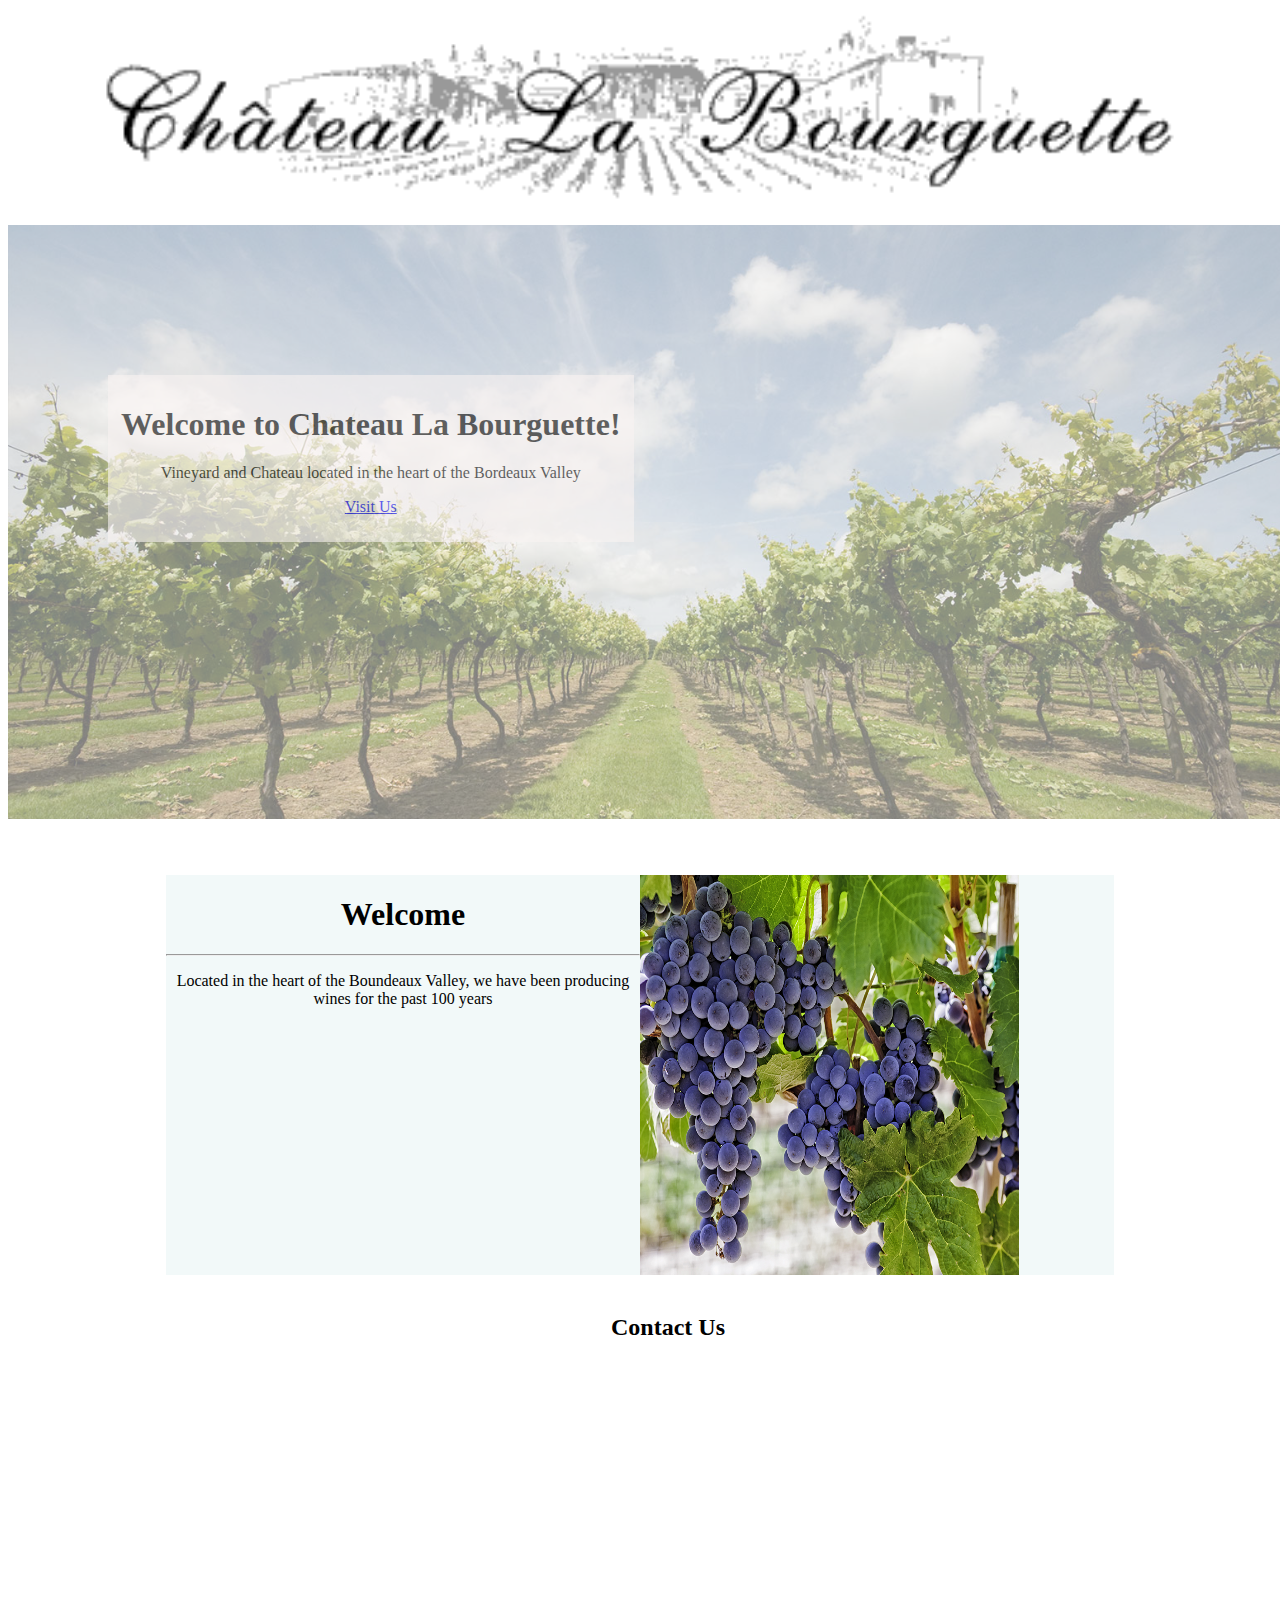
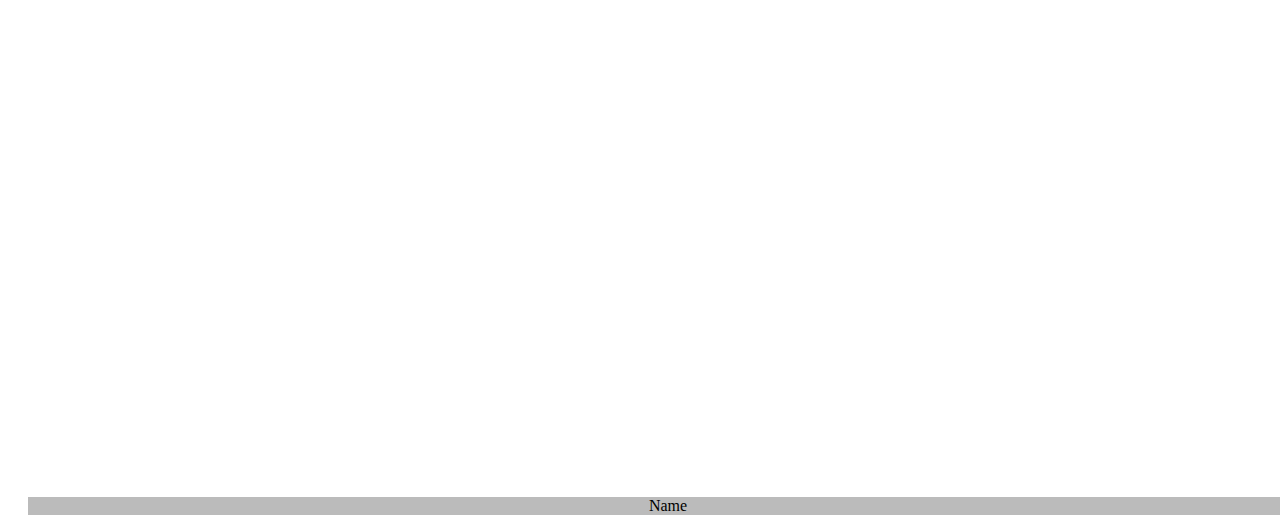
==== Chateaux Website/index.html @ 5cafb5a1 "Add files via upload" ====
<!DOCTYPE html>
<html lang="en" dir="ltr">
  <head>
    <meta charset="utf-8">
    <title>Chateau La Bourguette</title>
    <link rel="stylesheet" href="style.css">
    <link href="https://cdn.jsdelivr.net/npm/bootstrap@5.0.0-beta1/dist/css/bootstrap.min.css" rel="stylesheet" integrity="sha384-giJF6kkoqNQ00vy+HMDP7azOuL0xtbfIcaT9wjKHr8RbDVddVHyTfAAsrekwKmP1" crossorigin="anonymous">
    <script src="https://cdn.jsdelivr.net/npm/@popperjs/core@2.5.4/dist/umd/popper.min.js" integrity="sha384-q2kxQ16AaE6UbzuKqyBE9/u/KzioAlnx2maXQHiDX9d4/zp8Ok3f+M7DPm+Ib6IU" crossorigin="anonymous"></script>
    <script src="https://cdn.jsdelivr.net/npm/bootstrap@5.0.0-beta1/dist/js/bootstrap.min.js" integrity="sha384-pQQkAEnwaBkjpqZ8RU1fF1AKtTcHJwFl3pblpTlHXybJjHpMYo79HY3hIi4NKxyj" crossorigin="anonymous"></script>
    <link rel="preconnect" href="https://fonts.gstatic.com">
    <link href="https://fonts.googleapis.com/css2?family=Roboto+Slab:wght@100;500&display=swap" rel="stylesheet">
  </head>
  <body>

  </body>
</html>


<div class="container-fluid nav">



<nav class="navbar navbar-expand-lg bg-light navbar-light navbar-mrauto">
  <a class="navbar-brand flex-row" href="#">
    <img src="Logo.gif" width="100%" height="100%" alt="">
  </a>

  <ul class="navbar-nav  ">
    <li class="nav-item">
      <a class="nav-link" href="#">History</a>
    </li>
    <li class="nav-item">
      <a class="nav-link" href="#">Red Wines</a>
    </li>
    <li class="nav-item">
      <a class="nav-link" href="#">White Wines</a>
    </li>
    <li class="nav-item">
      <a class="nav-link" href="#">Visit Us</a>
    </li>
    <li class="nav-item">
      <a class="nav-link" href="#">Contact Us</a>
    </li>
  </ul>


</nav>

</div>
<div class="top-container">
<div class="title-bar">
    <img class="home-image"src="vineyard-long.jpg" alt="">
  <div class="jumbotron jumbotron-fluid">
    <div class="container">
  <h1 class="display-4">Welcome to Chateau La Bourguette!</h1>
  <p class="lead">Vineyard and Chateau located in the heart of the Bordeaux Valley</p>

  <p class="lead">
    <a class="btn btn-primary btn-lg" href="#" role="button">Visit Us</a>
  </p>
</div>
</div>
</div>
</div>

<div class="home-bar">
  <div class="intro-text">
  <h1> Welcome</h1>
  <hr></hr>
  <p> Located in the heart of the Boundeaux Valley, we have been producing wines for the past 100 years</p>
</div>
<div>
  <img class="intro-image" src="red.jpg" alt="Pic of red wine">
</div>
</div>


<div class="Contact">
  <div style="text-align:center">
  <h2>Contact Us</h2>
</div>

<div class="row">
  <div class="column">
    <div class="map-responsive">
    <iframe src="https://www.google.com/maps/embed?pb=!1m18!1m12!1m3!1d2830.2661743503822!2d0.25822431515912925!3d44.816141784471625!2m3!1f0!2f0!3f0!3m2!1i1024!2i768!4f13.1!3m3!1m2!1s0x12aab8552821a0f9%3A0xc542559dbc7f3322!2sCh%C3%A2teau%20La%20Bourguette!5e0!3m2!1sen!2suk!4v1622643488934!5m2!1sen!2suk" width="600" height="450" style="border:0;" allowfullscreen="" loading="lazy"></iframe>
  </div>
</div>
<div class="column" style="background-color:#bbb">
  <p>Name</p>
</div>
</div>
</div>
---- Chateaux Website/style.css ----
h1{
  text-align: center;
}

p{
  text-align: center;
}

.container-fluid{
  position: absolute;
  max-width: 100vw;
  margin-left: 0;

}

.nav{
  position:relative;
  display:flex;
  flex-direction:column;
  flex-wrap: wrap;
  overflow: auto;

}
.top-container{
  position: relative;
  width: 100%;
}

.navbar-nav{
  float:right;
}
.home-image{
  max-width: 100vw;
  opacity: 0.5;
  position: absolute;


}

.jumbotron{
  position: absolute;
  margin: auto;
  top: 150px;
  left: 100px;
  background-color: #F9F3F2;
  width: 40%;
  opacity: 0.6;
  padding: 10px;


}


.intro-image{
  width: 40%;
  height: 100%;
  float: left;
  position: absolute;
}

.intro-text{
  float: left;
  position: absolute;
  width: 50%;
}
.btn{
  padding: auto;
}

.home-bar{
  background-color: #F2F9F9;
  margin-left: auto;
  margin-right: auto;
  height: 400px;
  margin-top: 650px;
  width: 75%;
  text-align: center;
  position: relative;

}

.Contact{
  background-color: White;
  height: 100px;
  width: 100%;
  z-index: 2;
  display: block;
  margin: auto;
  padding: 20px;
  text-align: center;
  position: absolute;
}

.map-responsive{
  overflow:hidden;
  padding-bottom:56.25%;
  padding-left:10%;
  position:relative;
  height:0;
}

.map-responsive iframe{
  left:0;
  top:0;
  height:50%;
  width:50%;
  position:absolute;
}
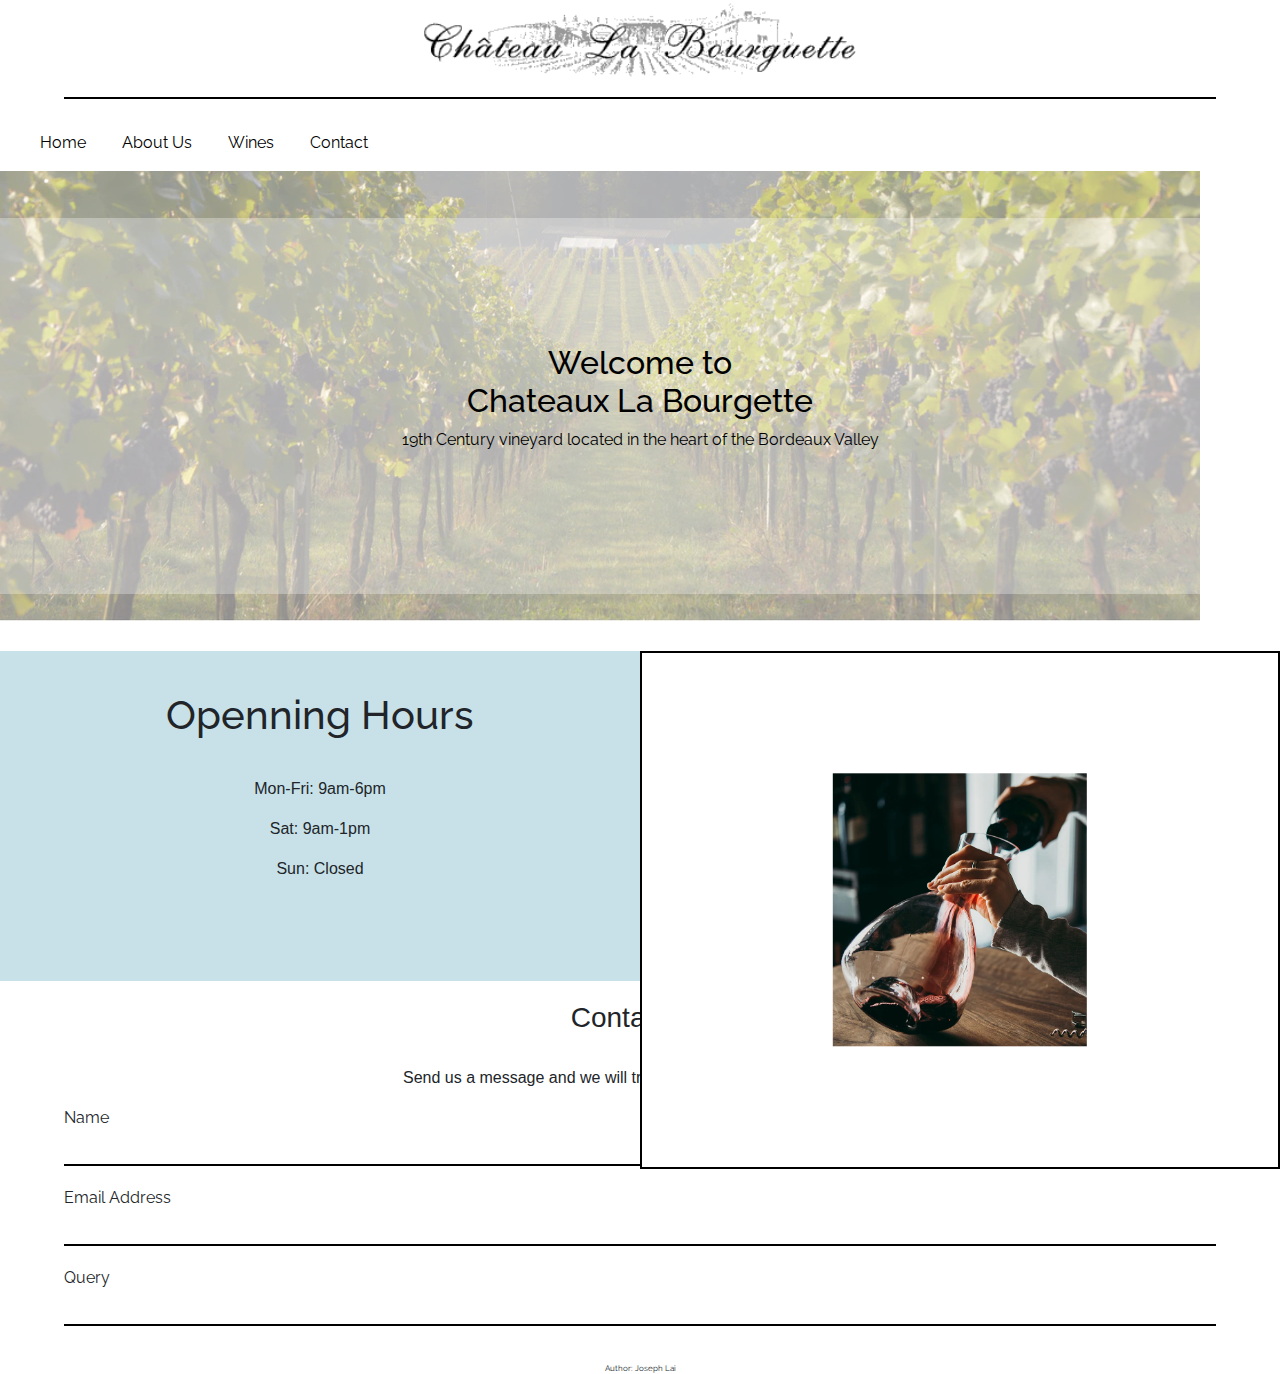
==== commit 6266488b: "Rename home_2.html to index.html" ====
--- a/Chateaux Website/index.html
+++ b/Chateaux Website/index.html
@@ -2,92 +2,108 @@
 <html lang="en" dir="ltr">
   <head>
     <meta charset="utf-8">
-    <title>Chateau La Bourguette</title>
-    <link rel="stylesheet" href="style.css">
-    <link href="https://cdn.jsdelivr.net/npm/bootstrap@5.0.0-beta1/dist/css/bootstrap.min.css" rel="stylesheet" integrity="sha384-giJF6kkoqNQ00vy+HMDP7azOuL0xtbfIcaT9wjKHr8RbDVddVHyTfAAsrekwKmP1" crossorigin="anonymous">
-    <script src="https://cdn.jsdelivr.net/npm/@popperjs/core@2.5.4/dist/umd/popper.min.js" integrity="sha384-q2kxQ16AaE6UbzuKqyBE9/u/KzioAlnx2maXQHiDX9d4/zp8Ok3f+M7DPm+Ib6IU" crossorigin="anonymous"></script>
-    <script src="https://cdn.jsdelivr.net/npm/bootstrap@5.0.0-beta1/dist/js/bootstrap.min.js" integrity="sha384-pQQkAEnwaBkjpqZ8RU1fF1AKtTcHJwFl3pblpTlHXybJjHpMYo79HY3hIi4NKxyj" crossorigin="anonymous"></script>
-    <link rel="preconnect" href="https://fonts.gstatic.com">
-    <link href="https://fonts.googleapis.com/css2?family=Roboto+Slab:wght@100;500&display=swap" rel="stylesheet">
+    <meta name="viewport" content="width=device-width, initial-scale=1, shrink-to-fit=no">
+ <link rel="stylesheet" href="https://cdn.jsdelivr.net/npm/bootstrap@4.0.0/dist/css/bootstrap.min.css" integrity="sha384-Gn5384xqQ1aoWXA+058RXPxPg6fy4IWvTNh0E263XmFcJlSAwiGgFAW/dAiS6JXm" crossorigin="anonymous">
+    <title>Chateaux La Bourgette</title>
+    <link rel="stylesheet" href="website.css">
+    <link rel="preconnect" href="https://fonts.googleapis.com">
+<link rel="preconnect" href="https://fonts.gstatic.com" crossorigin>
+<link href="https://fonts.googleapis.com/css2?family=Playfair+Display&display=swap" rel="stylesheet">
+<link href="https://fonts.googleapis.com/css2?family=Raleway&display=swap" rel="stylesheet">
+<script type="module", src="./index.js">
+
+</script>
+<script src="https://polyfill.io/v3/polyfill.min.js?features=default"></script>
+
   </head>
   <body>
-
-  </body>
-</html>
+    <script src="https://code.jquery.com/jquery-3.2.1.slim.min.js" integrity="sha384-KJ3o2DKtIkvYIK3UENzmM7KCkRr/rE9/Qpg6aAZGJwFDMVNA/GpGFF93hXpG5KkN" crossorigin="anonymous"></script>
+    <script src="https://cdn.jsdelivr.net/npm/popper.js@1.12.9/dist/umd/popper.min.js" integrity="sha384-ApNbgh9B+Y1QKtv3Rn7W3mgPxhU9K/ScQsAP7hUibX39j7fakFPskvXusvfa0b4Q" crossorigin="anonymous"></script>
+    <script src="https://cdn.jsdelivr.net/npm/bootstrap@4.0.0/dist/js/bootstrap.min.js" integrity="sha384-JZR6Spejh4U02d8jOt6vLEHfe/JQGiRRSQQxSfFWpi1MquVdAyjUar5+76PVCmYl" crossorigin="anonymous"></script>
 
 
-<div class="container-fluid nav">
+  <div>
+      <img src="Logo.gif" width="40%" height="40%" alt="" class="center">
+  </div>
+
+  <hr class='line'>
 
 
 
-<nav class="navbar navbar-expand-lg bg-light navbar-light navbar-mrauto">
-  <a class="navbar-brand flex-row" href="#">
-    <img src="Logo.gif" width="100%" height="100%" alt="">
+
+  <nav class="navbar navbar-expand-md navbar-custom">
+  <a class="navbar-brand" alt="">
   </a>
-
-  <ul class="navbar-nav  ">
-    <li class="nav-item">
-      <a class="nav-link" href="#">History</a>
-    </li>
-    <li class="nav-item">
-      <a class="nav-link" href="#">Red Wines</a>
-    </li>
-    <li class="nav-item">
-      <a class="nav-link" href="#">White Wines</a>
-    </li>
-    <li class="nav-item">
-      <a class="nav-link" href="#">Visit Us</a>
-    </li>
-    <li class="nav-item">
-      <a class="nav-link" href="#">Contact Us</a>
-    </li>
-  </ul>
+  <button class="navbar-toggler" type="button" data-toggle="collapse" data-target="#navbarNav" aria-controls="navbarNav" aria-expanded="false" aria-label="Toggle navigation">
+    <span class="navbar-toggler-icon"></span>
+  </button>
+  <div class="collapse navbar-collapse" id="navbarNav">
+    <ul class="navbar-nav">
+      <li class="nav-item-first active">
+        <a class="nav-link" href="#">Home <span class="sr-only">(current)</span></a>
+      </li>
+      <li class="nav-item">
+        <a class="nav-link" href="#">About Us</a>
+      </li>
+      <li class="nav-item">
+        <a class="nav-link" href="wine.html">Wines</a>
+      </li>
+      <li class="nav-item">
+        <a class="nav-link" href="#">Contact</a>
+      </li>
+    </ul>
+  </div>
+</nav>
 
 
-</nav>
+<div class="container-updated">
+  <img class='center-pic' src="vineyard-long.webp" alt="Unavailable">
+  <div class="block">
+    <div class="text-block">
+    <h2 style="font-family: Raleway">Welcome to <br>Chateaux La Bourgette</h2>
+    <p style="font-family: Raleway">19th Century vineyard located in the heart of the Bordeaux Valley</p>
+    </div>
+  </div>
+</div>
+<div>
+<div class="wrapper">
+  <div class="inner_1">
+    <h1 class="center-h1" style="padding-left:auto ;font-family:Raleway">Openning Hours</h1>
+    <div class="line_break">
 
-</div>
-<div class="top-container">
-<div class="title-bar">
-    <img class="home-image"src="vineyard-long.jpg" alt="">
-  <div class="jumbotron jumbotron-fluid">
-    <div class="container">
-  <h1 class="display-4">Welcome to Chateau La Bourguette!</h1>
-  <p class="lead">Vineyard and Chateau located in the heart of the Bordeaux Valley</p>
-
-  <p class="lead">
-    <a class="btn btn-primary btn-lg" href="#" role="button">Visit Us</a>
-  </p>
+    </div>
+    <p class='center-para'>Mon-Fri: 9am-6pm</p>
+    <p class='center-para'>Sat: 9am-1pm</p>
+    <p class='center-para'>Sun: Closed</p>
+  </div>
+  <div class="inner_2">
+    <img class='side-pic' src="wine_pour.webp" alt="">
+  </div>
 </div>
 </div>
-</div>
-</div>
+<div style="padding-top:20px ; width: 90%; margin: auto">
+  <h3 style="width:100%; text-align: center">Contact Us</h3> <br>
+  <p style="text-align:center">Send us a message and we will try to get back as soon as possible</p>
+        <form class="form" action="" method="GET">
+          <label class='form-label' for="fname">Name</label><br>
+          <input class="form-item" type="text" name="fname" value=""><br>
+          <label class='form-label' for="fname">Email Address</label><br>
+          <input class="form-item "type="text" name="fname" value=""><br>
+          <label class="form-label "for="fname">Query</label><br>
+          <input class="form-item "type="text" name="fname" value=""><br>
 
-<div class="home-bar">
-  <div class="intro-text">
-  <h1> Welcome</h1>
-  <hr></hr>
-  <p> Located in the heart of the Boundeaux Valley, we have been producing wines for the past 100 years</p>
-</div>
-<div>
-  <img class="intro-image" src="red.jpg" alt="Pic of red wine">
-</div>
-</div>
+        </form>
+<p></p>
+  </div>
+</body>
 
+<footer>Author: Joseph Lai
+</footer>
 
-<div class="Contact">
-  <div style="text-align:center">
-  <h2>Contact Us</h2>
-</div>
-
-<div class="row">
-  <div class="column">
-    <div class="map-responsive">
-    <iframe src="https://www.google.com/maps/embed?pb=!1m18!1m12!1m3!1d2830.2661743503822!2d0.25822431515912925!3d44.816141784471625!2m3!1f0!2f0!3f0!3m2!1i1024!2i768!4f13.1!3m3!1m2!1s0x12aab8552821a0f9%3A0xc542559dbc7f3322!2sCh%C3%A2teau%20La%20Bourguette!5e0!3m2!1sen!2suk!4v1622643488934!5m2!1sen!2suk" width="600" height="450" style="border:0;" allowfullscreen="" loading="lazy"></iframe>
-  </div>
-</div>
-<div class="column" style="background-color:#bbb">
-  <p>Name</p>
-</div>
-</div>
-</div>
+<!--
+<div class="container center-container">
+  <h1 class="center-h1" style="padding-left">Openning Hours</h1>
+  <p class='center-para'>Mon-Fri: 9am-6pm</p>
+  <p class='center-para'>Sat: 9am-1pm</p>
+  <p class='center-para'>Sun: Closed</p>
+</div>-->
--- a/Chateaux Website/website.css
+++ b/Chateaux Website/website.css
@@ -0,0 +1,254 @@
+.navbar-nav{
+  /*padding-left:60px;*/
+  padding-right: 60px;
+  margin-left: 0;
+}
+
+.navbar-custom{
+  background-color: White;
+}
+
+.nav-link{
+  color:#000000;
+}
+
+.nav-item{
+  padding-left: 10px;
+  padding-right: 10px;
+  font-size: 12pt;
+  padding-top: -4px;
+  padding-bottom: -4px;
+}
+
+.nav-item-first{
+  padding-left: -10px;
+  padding-right: 10px;
+  font-size: 12pt;
+  padding-top: -4px;
+  padding-bottom: -4px;
+}
+
+
+
+.center{
+  display: block;
+  margin-left: auto;
+  margin-right: auto;
+}
+
+.block{
+  position: absolute;
+  top: 50%;
+  left: 50%;
+  height:80%;
+  width: 100%;
+  background-color:rgba(255, 255, 255, .3);
+  text-align: center;
+  transform: translate(-50%, -50%);
+}
+
+.text-block{
+  position: absolute;
+  top:50%;
+  left:50%;
+  color: black;
+  text-align:center;
+  transform: translate(-50%, -50%);
+}
+
+.line{
+  background-color: #000000;
+  height:.3px;
+  width: 90vw;
+  padding-top: 0;
+  padding-bottom: 0
+}
+
+.bkg-image{
+  display: block;
+  margin-left: auto;
+  margin-right: auto;
+  opacity: 0.2;
+}
+
+.center-container{
+  display: block;
+  padding-left: auto;
+  padding-right: auto;
+  background-color: #ADD8E6;
+  width:100vw;
+  height:20vw;
+  margin-top: 50px;
+}
+
+.double_column{
+  display: inline;
+  width: 50%;
+  background-color: #ADD8E6;
+  border: 12px solid #000000;
+}
+
+.row{
+  display: flex;
+}
+
+.grid-container {
+  display: grid;
+  grid-auto-flow: column;
+}
+
+.h1{
+  font-family: 'Raleway';
+  text-align: center;
+}
+
+.p{
+  font-family: 'Raleway';
+  margin: 30px;
+}
+
+.center-para{
+  text-align: center;
+  padding-top: 0;
+}
+
+.center-h1{
+  text-align: center;
+  padding-top: 40px;
+}
+.nav-link{
+  font-family: 'Raleway', serif;
+}
+
+.float-container {
+  display: block;
+    border: 3px solid #fff;
+    height:30vw;
+    /*padding: 20px;*/
+}
+
+.float-child {
+    width: 50%;
+    /*padding: 20px;*/
+    border: 2px solid red;
+    height:30vw;
+}
+
+.container{
+  display: flex;
+  position: relative;
+  width:100%;
+  padding: 30px;
+}
+
+.wrapper{
+  display: flex;
+  flex-direction: row;
+  padding-top: 0;
+  margin-top: 10px;
+  width:100%;
+  height: 330px;
+  margin-left: auto;
+  margin-right: auto;
+}
+
+.inner_1{
+  position: relative
+  float:left;
+  width: 50%;
+  height: 100%;
+  background-color: rgba(177,212, 222, .7);
+}
+
+.inner_2{
+  position: relative;
+  float:right;
+  width: 50%;
+  height: 100%;
+  background-color: white;
+  border: 2px solid black;
+}
+
+.carousel-inner>.active {
+  height: 30vw;
+}
+
+.center-pic{
+  opacity: 50%;
+  max-width: 100%;
+  position: relative;
+  top: 0;
+  right: 0;
+}
+
+.side-pic{
+  width: 40%;
+  max-height: 100%;
+  position: relative;
+  top: 50%;
+  left: 50%;
+  transform: translate(-50%, -50%);
+}
+
+.line_break{
+  display: block;
+  height: 30px;
+  width: 100%;
+}
+
+.form{
+  max-width: 100%;
+  max-height: 100%;
+  overflow: hidden;
+}
+
+.form_item{
+  width:100%;
+  padding: 12px 20px;
+  bottom-border: 2px solid black;
+}
+
+/* Set the size of the div element that contains the map */
+#map {
+  height: 400px;
+  /* The height is 400 pixels */
+  width: 100%;
+  /* The width is the width of the web page */
+}
+
+.inner_1_contact{
+  float:left;
+  width: 50%;
+  height:40.5vw;
+}
+
+.inner_2{
+  float:right;
+  width: 50%;
+  height:40.5vw;
+}
+
+.form-label{
+  font-family: Raleway;
+  width: 100%;
+}
+
+.form-item{
+  border: none;
+  border-bottom: 2px solid black;
+  margin-bottom: 20px;
+  width: 100%;
+}
+
+.container-updated{
+  width:100%;
+  display: flex;
+  position: relative;
+  padding-bottom: 20px;
+}
+
+footer{
+  font-family: Raleway;
+  text-align: center;
+  font-size: 8px;
+}
